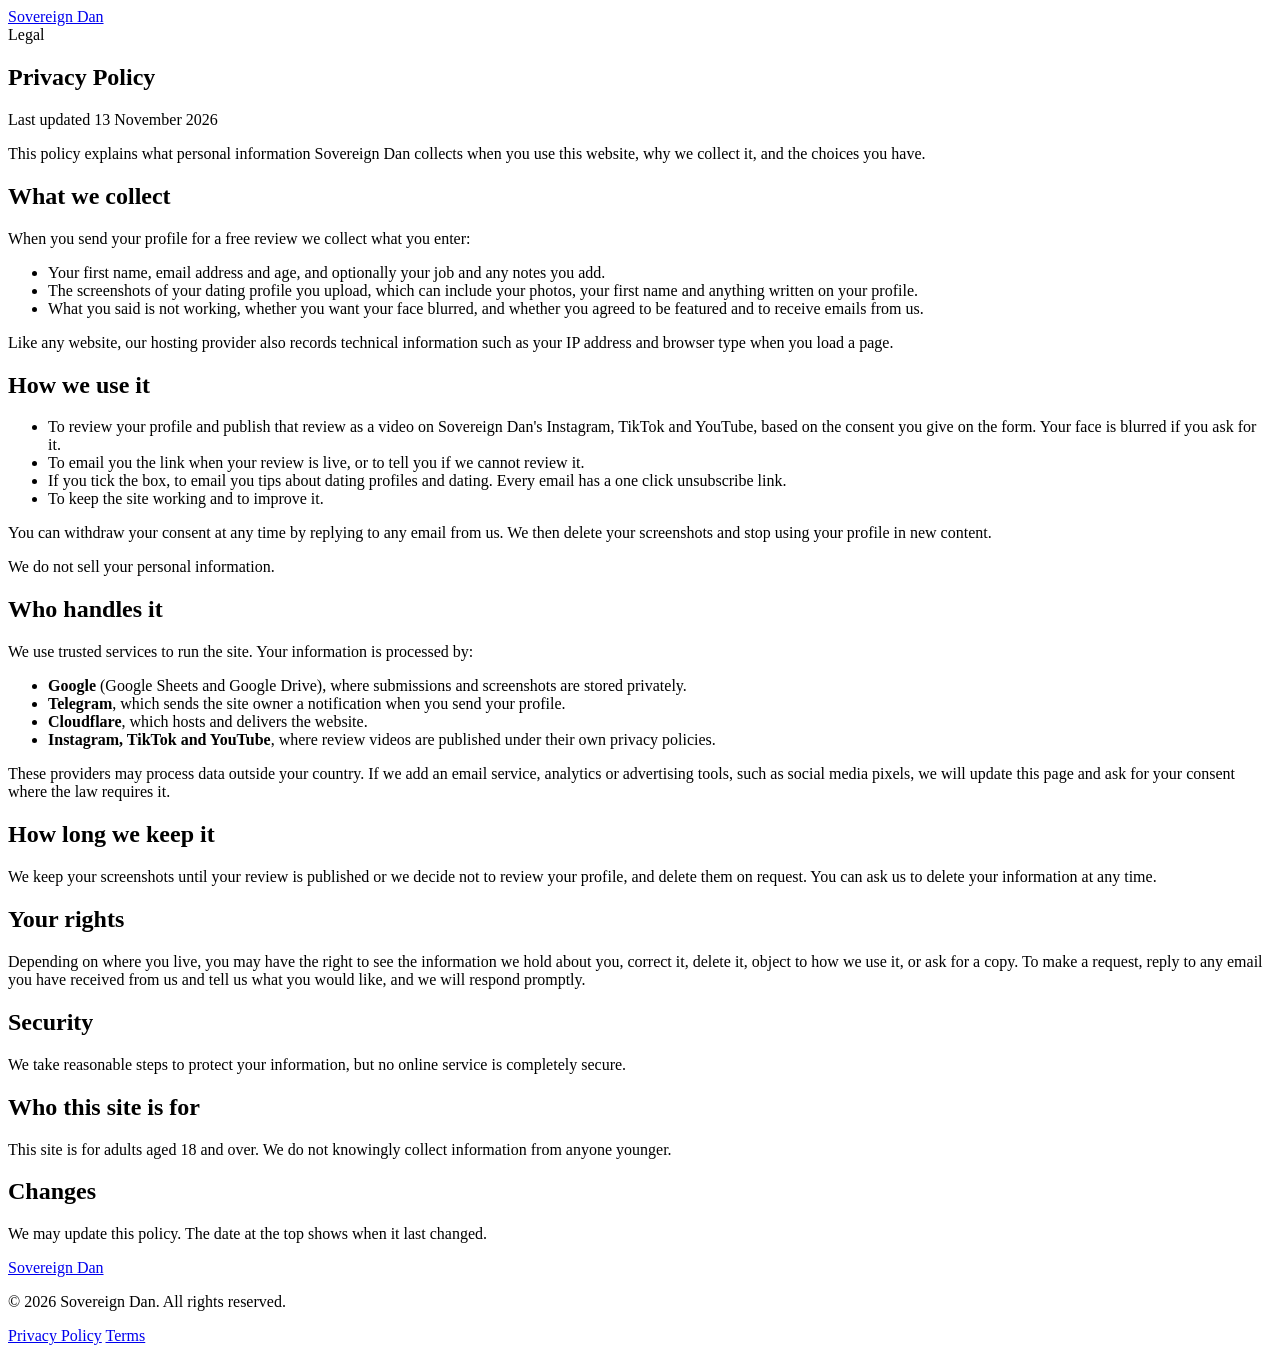
==== privacy.html @ 55711e71 "Add files via upload" ====
<!DOCTYPE html>
<html lang="en">
<head>
<meta charset="UTF-8" />
<meta name="viewport" content="width=device-width, initial-scale=1.0" />
<title>Privacy Policy | Sovereign Dan</title>
<meta name="robots" content="noindex" />
<link rel="icon" href="assets/favicon.ico?v=2" sizes="48x48" />
<link rel="icon" type="image/png" sizes="32x32" href="assets/favicon-32.png?v=2" />
<link rel="icon" type="image/png" sizes="192x192" href="assets/favicon-192.png?v=2" />
<link rel="apple-touch-icon" href="assets/apple-touch-icon.png?v=2" />
<meta name="theme-color" content="#401b27" />
<link rel="stylesheet" href="css/styles.css?v=27" />
</head>
<body>

<div class="booking-topbar">
  <div class="container">
    <a href="index.html" class="logo">Sovereign Dan</a>
  </div>
</div>

<section class="section legal">
  <div class="container narrow">
    <span class="eyebrow">Legal</span>
    <h1 class="section-title">Privacy Policy</h1>
    <p class="legal-updated">Last updated 13 November 2026</p>

    <p>This policy explains what personal information Sovereign Dan collects when you use this website, why we collect it, and the choices you have.</p>

    <h2>What we collect</h2>
    <p>When you send your profile for a free review we collect what you enter:</p>
    <ul>
      <li>Your first name, email address and age, and optionally your job and any notes you add.</li>
      <li>The screenshots of your dating profile you upload, which can include your photos, your first name and anything written on your profile.</li>
      <li>What you said is not working, whether you want your face blurred, and whether you agreed to be featured and to receive emails from us.</li>
    </ul>
    <p>Like any website, our hosting provider also records technical information such as your IP address and browser type when you load a page.</p>

    <h2>How we use it</h2>
    <ul>
      <li>To review your profile and publish that review as a video on Sovereign Dan's Instagram, TikTok and YouTube, based on the consent you give on the form. Your face is blurred if you ask for it.</li>
      <li>To email you the link when your review is live, or to tell you if we cannot review it.</li>
      <li>If you tick the box, to email you tips about dating profiles and dating. Every email has a one click unsubscribe link.</li>
      <li>To keep the site working and to improve it.</li>
    </ul>
    <p>You can withdraw your consent at any time by replying to any email from us. We then delete your screenshots and stop using your profile in new content.</p>
    <p>We do not sell your personal information.</p>

    <h2>Who handles it</h2>
    <p>We use trusted services to run the site. Your information is processed by:</p>
    <ul>
      <li><strong>Google</strong> (Google Sheets and Google Drive), where submissions and screenshots are stored privately.</li>
      <li><strong>Telegram</strong>, which sends the site owner a notification when you send your profile.</li>
      <li><strong>Cloudflare</strong>, which hosts and delivers the website.</li>
      <li><strong>Instagram, TikTok and YouTube</strong>, where review videos are published under their own privacy policies.</li>
    </ul>
    <p>These providers may process data outside your country. If we add an email service, analytics or advertising tools, such as social media pixels, we will update this page and ask for your consent where the law requires it.</p>

    <h2>How long we keep it</h2>
    <p>We keep your screenshots until your review is published or we decide not to review your profile, and delete them on request. You can ask us to delete your information at any time.</p>

    <h2>Your rights</h2>
    <p>Depending on where you live, you may have the right to see the information we hold about you, correct it, delete it, object to how we use it, or ask for a copy. To make a request, reply to any email you have received from us and tell us what you would like, and we will respond promptly.</p>

    <h2>Security</h2>
    <p>We take reasonable steps to protect your information, but no online service is completely secure.</p>

    <h2>Who this site is for</h2>
    <p>This site is for adults aged 18 and over. We do not knowingly collect information from anyone younger.</p>

    <h2>Changes</h2>
    <p>We may update this policy. The date at the top shows when it last changed.</p>

  </div>
</section>

<footer class="site-footer">
  <div class="container footer-inner">
    <a href="index.html" class="logo">Sovereign Dan</a>
    <p class="footer-copy">© 2026 Sovereign Dan. All rights reserved.</p>
    <div class="footer-links">
      <a href="privacy.html">Privacy Policy</a>
      <a href="terms.html">Terms</a>
    </div>
  </div>
</footer>

</body>
</html>
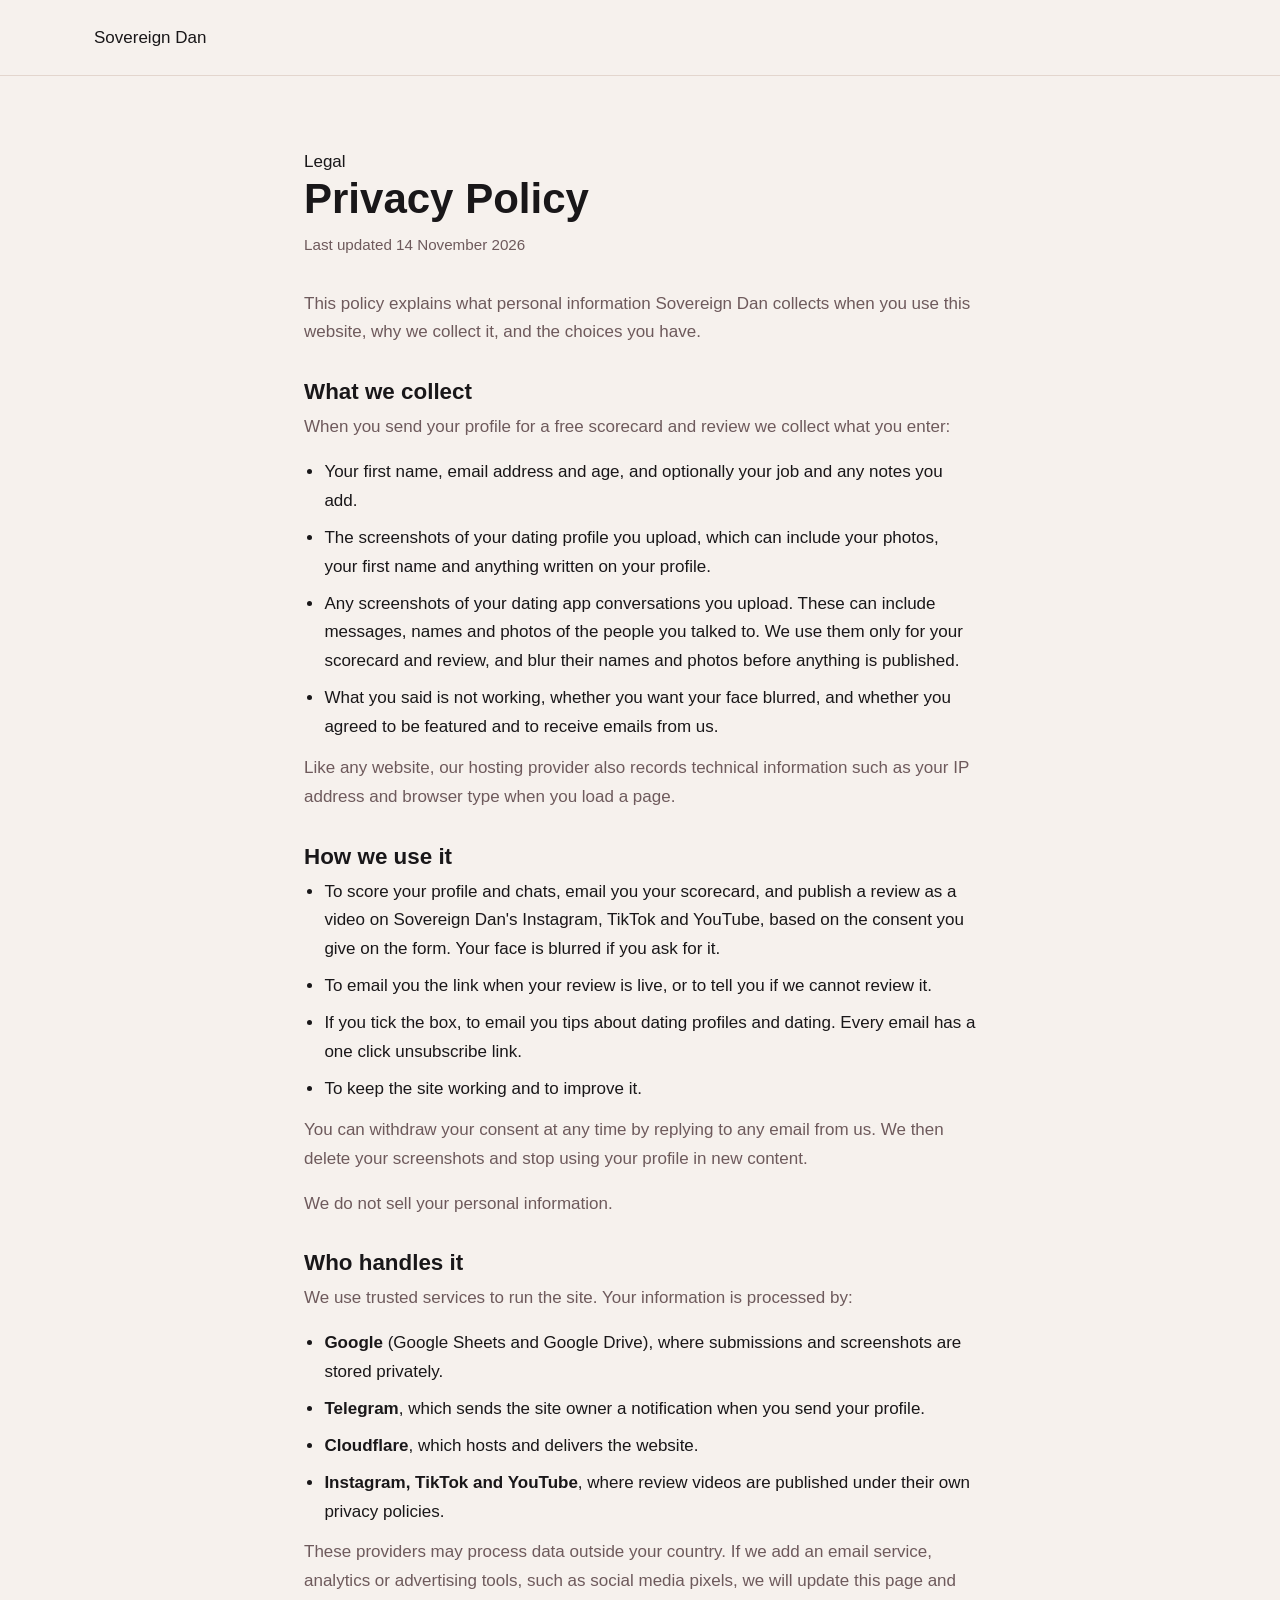
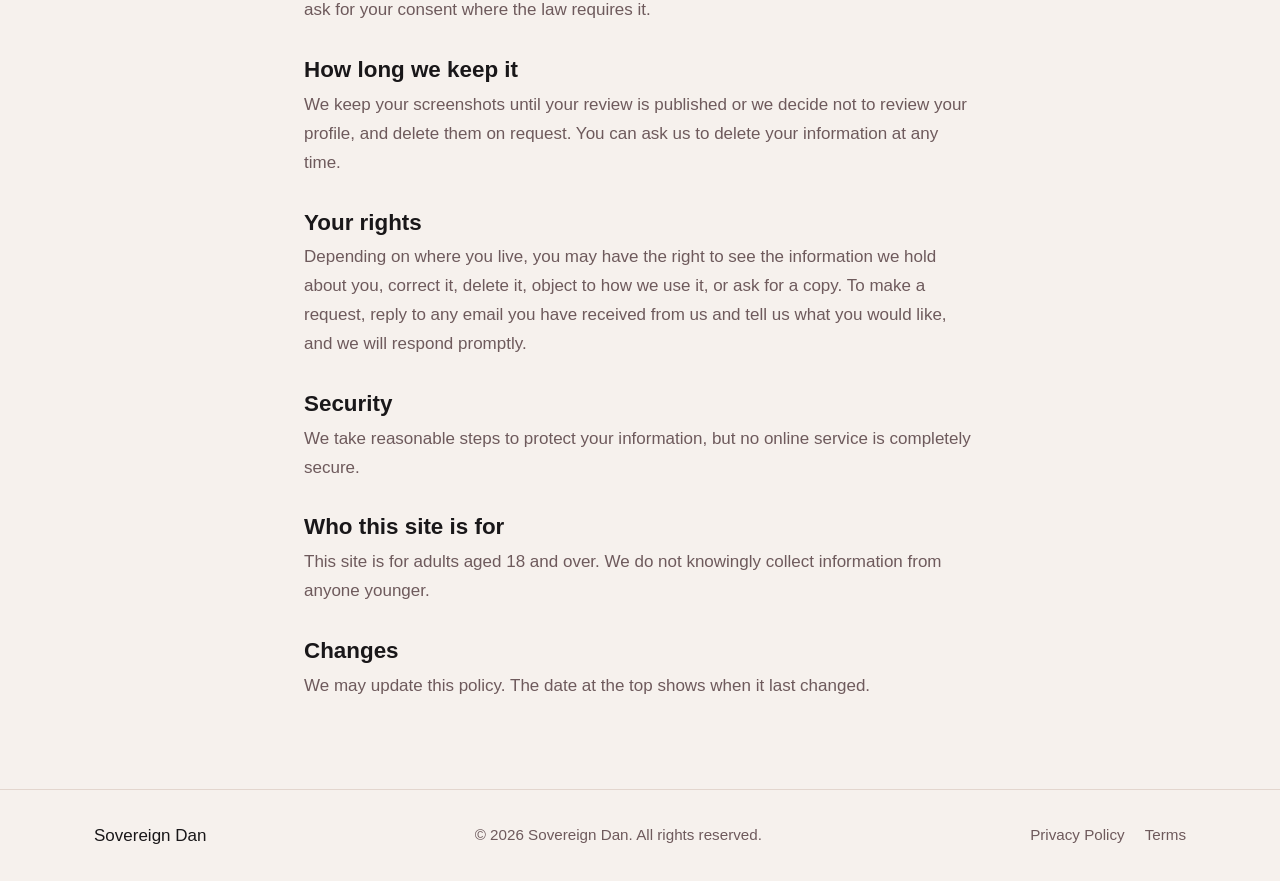
==== commit 42499b74: "Add files via upload" ====
--- a/privacy.html
+++ b/privacy.html
@@ -5,12 +5,12 @@
 <meta name="viewport" content="width=device-width, initial-scale=1.0" />
 <title>Privacy Policy | Sovereign Dan</title>
 <meta name="robots" content="noindex" />
-<link rel="icon" href="assets/favicon.ico?v=2" sizes="48x48" />
-<link rel="icon" type="image/png" sizes="32x32" href="assets/favicon-32.png?v=2" />
-<link rel="icon" type="image/png" sizes="192x192" href="assets/favicon-192.png?v=2" />
-<link rel="apple-touch-icon" href="assets/apple-touch-icon.png?v=2" />
+<link rel="icon" href="favicon.ico?v=2" sizes="48x48" />
+<link rel="icon" type="image/png" sizes="32x32" href="favicon-32.png?v=2" />
+<link rel="icon" type="image/png" sizes="192x192" href="favicon-192.png?v=2" />
+<link rel="apple-touch-icon" href="apple-touch-icon.png?v=2" />
 <meta name="theme-color" content="#401b27" />
-<link rel="stylesheet" href="css/styles.css?v=27" />
+<link rel="stylesheet" href="styles.css?v=44" />
 </head>
 <body>
 
@@ -24,22 +24,23 @@
   <div class="container narrow">
     <span class="eyebrow">Legal</span>
     <h1 class="section-title">Privacy Policy</h1>
-    <p class="legal-updated">Last updated 13 November 2026</p>
+    <p class="legal-updated">Last updated 14 November 2026</p>
 
     <p>This policy explains what personal information Sovereign Dan collects when you use this website, why we collect it, and the choices you have.</p>
 
     <h2>What we collect</h2>
-    <p>When you send your profile for a free review we collect what you enter:</p>
+    <p>When you send your profile for a free scorecard and review we collect what you enter:</p>
     <ul>
       <li>Your first name, email address and age, and optionally your job and any notes you add.</li>
       <li>The screenshots of your dating profile you upload, which can include your photos, your first name and anything written on your profile.</li>
+      <li>Any screenshots of your dating app conversations you upload. These can include messages, names and photos of the people you talked to. We use them only for your scorecard and review, and blur their names and photos before anything is published.</li>
       <li>What you said is not working, whether you want your face blurred, and whether you agreed to be featured and to receive emails from us.</li>
     </ul>
     <p>Like any website, our hosting provider also records technical information such as your IP address and browser type when you load a page.</p>
 
     <h2>How we use it</h2>
     <ul>
-      <li>To review your profile and publish that review as a video on Sovereign Dan's Instagram, TikTok and YouTube, based on the consent you give on the form. Your face is blurred if you ask for it.</li>
+      <li>To score your profile and chats, email you your scorecard, and publish a review as a video on Sovereign Dan's Instagram, TikTok and YouTube, based on the consent you give on the form. Your face is blurred if you ask for it.</li>
       <li>To email you the link when your review is live, or to tell you if we cannot review it.</li>
       <li>If you tick the box, to email you tips about dating profiles and dating. Every email has a one click unsubscribe link.</li>
       <li>To keep the site working and to improve it.</li>
--- a/styles.css
+++ b/styles.css
@@ -0,0 +1,1945 @@
+/* =========================================================
+   THEME VARIABLES — swap these when the real color scheme
+   and typography are decided. Everything below references
+   these tokens, so changing values here restyles the site.
+   ========================================================= */
+:root {
+  /* Burgundy / black / ivory — editorial, sophisticated direction:
+     ivory backgrounds, black text, burgundy for buttons and accent
+     surfaces (dark bands, the guarantee section's punchline card). */
+  --color-bg: #f6f1ed;
+  --color-bg-alt: #efe4dd;
+  --color-text: #191719;
+  --color-text-muted: #6e5a5c;
+  --color-border: #e3d6ce;
+  --color-primary: #401b27;
+  --color-primary-contrast: #f6f1ed;
+  --color-accent: #9c5966;
+
+  --font-heading: -apple-system, BlinkMacSystemFont, "Segoe UI", Helvetica, Arial, sans-serif;
+  --font-body: -apple-system, BlinkMacSystemFont, "Segoe UI", Helvetica, Arial, sans-serif;
+
+  --max-width: 1140px;
+  --max-width-narrow: 720px;
+
+  --radius: 10px;
+  --transition-fast: 0.2s ease;
+  --transition-med: 0.5s cubic-bezier(0.16, 1, 0.3, 1);
+
+  /* -------------------------------------------------------
+     Build-spec tokens (added for the sections below built to
+     landing-page-build-spec.md). Where a concept already had
+     an equivalent token above (color-bg, color-text, color-
+     border, radius, max-width) the new sections reuse those
+     directly rather than duplicating a second system — the
+     hero and how-it-works sections were kept as-is and their
+     existing rules must not shift. Only genuinely new tokens
+     (surface, positive/negative markers, fluid type scale,
+     spacing scale, card shadow) are added here.
+     ------------------------------------------------------- */
+  --color-surface: var(--color-bg-alt);
+  --color-accent-text: var(--color-primary-contrast);
+  --color-positive: #1a7f4e;
+  --color-negative: #b3261e;
+
+  --font-display: var(--font-heading);
+
+  --step--1: clamp(0.83rem, 0.8rem + 0.2vw, 0.95rem);
+  --step-0: clamp(1rem, 0.95rem + 0.25vw, 1.0625rem);
+  --step-1: clamp(1.2rem, 1.1rem + 0.5vw, 1.4rem);
+  --step-2: clamp(1.5rem, 1.3rem + 1vw, 2rem);
+  --step-3: clamp(2rem, 1.6rem + 2vw, 3rem);
+  --step-4: clamp(2.5rem, 1.9rem + 3vw, 4rem);
+
+  --space-1: 4px;
+  --space-2: 8px;
+  --space-3: 12px;
+  --space-4: 20px;
+  --space-5: 32px;
+  --space-6: 48px;
+  --space-7: 72px;
+  --space-8: 104px;
+
+  --radius-sm: 8px;
+  --radius-lg: 20px;
+  --shadow-card: 0 16px 32px -16px rgba(0, 0, 0, 0.15);
+
+  --maxw-text: 62ch;
+  --maxw-page: 1120px;
+}
+
+* { box-sizing: border-box; }
+
+html { scroll-behavior: smooth; }
+
+body {
+  margin: 0;
+  font-family: var(--font-body);
+  font-size: 17px;
+  color: var(--color-text);
+  background: var(--color-bg);
+  line-height: 1.6;
+  -webkit-font-smoothing: antialiased;
+}
+
+.prose { max-width: var(--maxw-text); margin-left: auto; margin-right: auto; }
+
+h1, h2, h3 { font-family: var(--font-heading); font-weight: 700; margin: 0 0 16px; line-height: 1.15; }
+
+p { margin: 0 0 16px; color: var(--color-text-muted); }
+
+a { color: inherit; text-decoration: none; }
+
+img { max-width: 100%; display: block; }
+
+.container {
+  max-width: var(--max-width);
+  margin: 0 auto;
+  padding: 0 24px;
+}
+
+.container.narrow { max-width: var(--max-width-narrow); }
+
+.section { padding: 120px 0; }
+
+.section-title { font-size: clamp(28px, 4vw, 42px); }
+
+.section-subtitle {
+  font-size: 18px;
+  max-width: 560px;
+  margin-bottom: 56px;
+}
+
+/* =========================================================
+   BUTTONS
+   ========================================================= */
+.btn {
+  display: inline-flex;
+  align-items: center;
+  justify-content: center;
+  padding: 22px 44px;
+  border-radius: 999px;
+  font-weight: 600;
+  font-size: 19px;
+  transition: transform var(--transition-fast), box-shadow var(--transition-fast), background var(--transition-fast), opacity var(--transition-fast);
+  cursor: pointer;
+  border: 1px solid transparent;
+  white-space: nowrap;
+}
+
+.btn-primary {
+  background: var(--color-primary);
+  color: var(--color-primary-contrast);
+}
+
+.btn-primary:hover { transform: translateY(-2px); box-shadow: 0 10px 24px rgba(0,0,0,0.15); }
+
+.btn-ghost {
+  background: transparent;
+  color: var(--color-text);
+  border-color: var(--color-border);
+}
+
+.btn-ghost:hover { border-color: var(--color-text); }
+
+.section-cta {
+  display: flex;
+  justify-content: center;
+  margin-top: 40px;
+}
+
+/* =========================================================
+   1. HERO
+   ========================================================= */
+.hero {
+  position: relative;
+  padding: 140px 0 120px;
+  text-align: center;
+  overflow: hidden;
+  isolation: isolate;
+}
+
+.hero-bg {
+  position: absolute;
+  inset: 0;
+  z-index: -2;
+  background-image: url("hero-bg.jpg");
+  background-size: cover;
+  background-position: center;
+}
+
+.hero-overlay {
+  position: absolute;
+  inset: 0;
+  z-index: -1;
+  background: linear-gradient(180deg, rgba(10,10,12,0.55) 0%, rgba(10,10,12,0.72) 100%);
+}
+
+.hero-inner { display: flex; flex-direction: column; align-items: center; }
+
+.hero-headline {
+  font-size: clamp(34px, 6vw, 64px);
+  max-width: 900px;
+  letter-spacing: -0.02em;
+  color: #ffffff;
+}
+
+.hero-subheadline {
+  font-size: clamp(16px, 2vw, 20px);
+  max-width: 620px;
+  margin-bottom: 48px;
+  color: rgba(255, 255, 255, 0.82);
+}
+
+.video-wrapper {
+  width: 100%;
+  max-width: 860px;
+}
+
+.video-frame {
+  position: relative;
+  width: 100%;
+  aspect-ratio: 16 / 9;
+  border-radius: var(--radius);
+  overflow: hidden;
+  box-shadow: 0 30px 60px -20px rgba(0,0,0,0.35);
+  background: #191719;
+}
+
+.vsl-video {
+  width: 100%;
+  height: 100%;
+  display: block;
+  object-fit: cover;
+}
+
+/* center play/pause button — hidden until the video frame is hovered */
+.video-center-play {
+  position: absolute;
+  top: 50%;
+  left: 50%;
+  transform: translate(-50%, -50%);
+  width: 84px;
+  height: 84px;
+  border-radius: 50%;
+  border: 1px solid rgba(255,255,255,0.5);
+  background: rgba(255,255,255,0.15);
+  box-shadow: 0 4px 24px rgba(0,0,0,0.3);
+  color: #fff;
+  display: flex;
+  align-items: center;
+  justify-content: center;
+  cursor: pointer;
+  backdrop-filter: blur(3px);
+  opacity: 0;
+  pointer-events: none;
+  transition: opacity var(--transition-fast), background var(--transition-fast), transform var(--transition-fast);
+}
+
+.video-center-play svg { filter: drop-shadow(0 1px 3px rgba(0,0,0,0.6)); }
+
+.video-frame:hover .video-center-play,
+.video-center-play:focus-visible {
+  opacity: 1;
+  pointer-events: auto;
+}
+
+.video-center-play:hover {
+  background: rgba(255,255,255,0.28);
+  transform: translate(-50%, -50%) scale(1.05);
+}
+
+.video-center-play .icon-play { display: none; }
+.video-center-play.is-paused .icon-pause { display: none; }
+.video-center-play.is-paused .icon-play { display: block; }
+
+/* bottom scrub bar: elapsed time / progress track / remaining time / mute */
+.video-bottom-bar {
+  position: absolute;
+  left: 0;
+  right: 0;
+  bottom: 0;
+  display: flex;
+  align-items: center;
+  gap: 10px;
+  padding: 10px 14px 12px;
+  background: linear-gradient(180deg, rgba(0,0,0,0) 0%, rgba(0,0,0,0.75) 100%);
+}
+
+.video-time {
+  color: #fff;
+  font-size: 12px;
+  font-variant-numeric: tabular-nums;
+  min-width: 32px;
+  text-align: center;
+  flex-shrink: 0;
+}
+
+.video-progress {
+  flex: 1;
+  padding: 8px 0;
+  cursor: pointer;
+  touch-action: none;
+}
+
+.video-progress-track {
+  position: relative;
+  width: 100%;
+  height: 4px;
+  border-radius: 999px;
+  background: rgba(255,255,255,0.3);
+}
+
+.video-progress-fill {
+  position: absolute;
+  left: 0;
+  top: 0;
+  bottom: 0;
+  width: 0%;
+  background: #fff;
+  border-radius: 999px;
+}
+
+.video-progress-thumb {
+  position: absolute;
+  top: 50%;
+  left: 0%;
+  width: 12px;
+  height: 12px;
+  border-radius: 50%;
+  background: #fff;
+  transform: translate(-50%, -50%);
+  box-shadow: 0 0 0 3px rgba(255,255,255,0.25);
+  opacity: 0;
+  transition: opacity var(--transition-fast);
+}
+
+.video-progress:hover .video-progress-thumb,
+.video-progress.is-dragging .video-progress-thumb { opacity: 1; }
+
+.video-mute-btn {
+  flex-shrink: 0;
+  width: 28px;
+  height: 28px;
+  border: none;
+  background: transparent;
+  color: #fff;
+  display: flex;
+  align-items: center;
+  justify-content: center;
+  cursor: pointer;
+}
+
+.video-mute-btn .icon-unmuted { display: none; }
+.video-mute-btn.is-unmuted .icon-muted { display: none; }
+.video-mute-btn.is-unmuted .icon-unmuted { display: block; }
+
+/* quality selector */
+.video-quality { position: relative; flex-shrink: 0; }
+
+.video-quality-btn {
+  width: 28px;
+  height: 28px;
+  border: none;
+  background: transparent;
+  color: #fff;
+  display: flex;
+  align-items: center;
+  justify-content: center;
+  cursor: pointer;
+  transition: transform var(--transition-fast);
+}
+
+.video-quality-btn:hover { transform: rotate(20deg); }
+
+.video-quality-menu {
+  position: absolute;
+  right: 0;
+  bottom: 36px;
+  min-width: 88px;
+  background: rgba(20,20,22,0.95);
+  border: 1px solid rgba(255,255,255,0.15);
+  border-radius: 8px;
+  overflow: hidden;
+  display: none;
+  flex-direction: column;
+  box-shadow: 0 12px 28px rgba(0,0,0,0.4);
+}
+
+.video-quality.is-open .video-quality-menu { display: flex; }
+
+.video-quality-option {
+  padding: 8px 14px;
+  border: none;
+  background: none;
+  color: rgba(255,255,255,0.75);
+  font-size: 13px;
+  text-align: left;
+  cursor: pointer;
+}
+
+.video-quality-option:hover { background: rgba(255,255,255,0.1); color: #fff; }
+.video-quality-option.is-active { color: #fff; font-weight: 700; }
+
+/* fullscreen toggle */
+.video-fullscreen-btn {
+  flex-shrink: 0;
+  width: 28px;
+  height: 28px;
+  border: none;
+  background: transparent;
+  color: #fff;
+  display: flex;
+  align-items: center;
+  justify-content: center;
+  cursor: pointer;
+}
+
+.video-fullscreen-btn .icon-collapse { display: none; }
+.video-fullscreen-btn.is-fullscreen .icon-expand { display: none; }
+.video-fullscreen-btn.is-fullscreen .icon-collapse { display: block; }
+
+.video-frame:fullscreen { display: flex; align-items: center; }
+.video-frame:fullscreen .vsl-video { height: 100%; }
+
+/* =========================================================
+   2. APPLICATION FORM (same section as hero video)
+   ========================================================= */
+.hero-form-label {
+  margin-top: 40px;
+  margin-bottom: 20px;
+  font-size: 15px;
+  font-weight: 600;
+  color: rgba(255, 255, 255, 0.75);
+}
+
+.multistep-form {
+  width: 100%;
+  max-width: 640px;
+  margin: 0 auto;
+  border: 1px solid var(--color-border);
+  border-radius: var(--radius);
+  padding: 40px 36px;
+  background: var(--color-bg-alt);
+  text-align: left;
+  box-shadow: 0 30px 60px -24px rgba(0,0,0,0.45);
+}
+
+@media (max-width: 560px) {
+  .multistep-form { padding: 28px 20px; }
+}
+
+/* progress */
+.form-progress { margin-bottom: 32px; }
+
+.form-progress-bar {
+  height: 6px;
+  border-radius: 999px;
+  background: var(--color-border);
+  overflow: hidden;
+  margin-bottom: 10px;
+}
+
+.form-progress-fill {
+  height: 100%;
+  width: 25%;
+  background: var(--color-primary);
+  border-radius: 999px;
+  transition: width var(--transition-med);
+}
+
+.form-progress-label {
+  font-size: 13px;
+  font-weight: 600;
+  letter-spacing: 0.04em;
+  text-transform: uppercase;
+  color: var(--color-text-muted);
+}
+
+/* steps */
+.form-step {
+  display: none;
+  animation: formStepIn 0.4s cubic-bezier(0.16, 1, 0.3, 1);
+}
+
+.form-step.is-active { display: block; }
+
+@keyframes formStepIn {
+  from { opacity: 0; transform: translateX(16px); }
+  to { opacity: 1; transform: translateX(0); }
+}
+
+.form-step-title { font-size: 22px; margin-bottom: 24px; }
+
+.form-field { margin-bottom: 22px; }
+
+.form-field label,
+.form-field-label {
+  display: block;
+  font-size: 14px;
+  font-weight: 600;
+  color: var(--color-text);
+  margin-bottom: 8px;
+}
+
+.form-field input[type="text"],
+.form-field input[type="email"],
+.form-field input[type="tel"],
+.form-field select,
+.form-field textarea {
+  width: 100%;
+  padding: 13px 16px;
+  border-radius: 8px;
+  border: 1px solid var(--color-border);
+  background: #ffffff;
+  font-family: var(--font-body);
+  font-size: 15px;
+  color: var(--color-text);
+  transition: border-color var(--transition-fast), box-shadow var(--transition-fast);
+}
+
+.form-field textarea { resize: vertical; }
+
+.form-field input:focus,
+.form-field select:focus,
+.form-field textarea:focus {
+  outline: none;
+  border-color: var(--color-primary);
+  box-shadow: 0 0 0 3px rgba(22, 22, 26, 0.08);
+}
+
+.form-field input:invalid.touched,
+.form-field select:invalid.touched,
+.form-field textarea:invalid.touched {
+  border-color: #c0392b;
+}
+
+/* Phone number field with a country-code selector — the outer
+   .phone-input provides the single bordered box; the button and
+   the tel input inside it sit borderless so it reads as one field. */
+.phone-input {
+  position: relative;
+  display: flex;
+  align-items: stretch;
+  border: 1px solid var(--color-border);
+  border-radius: 8px;
+  background: #ffffff;
+  transition: border-color var(--transition-fast), box-shadow var(--transition-fast);
+}
+
+.phone-input:focus-within {
+  border-color: var(--color-primary);
+  box-shadow: 0 0 0 3px rgba(22, 22, 26, 0.08);
+}
+
+.phone-input:has(input:invalid.touched) {
+  border-color: #c0392b;
+}
+
+.form-field .phone-input input[type="tel"] {
+  flex: 1;
+  min-width: 0;
+  border: none;
+  border-radius: 0;
+  box-shadow: none !important;
+}
+
+.form-field .phone-input input[type="tel"]:focus {
+  border-color: transparent;
+  box-shadow: none;
+}
+
+.phone-country-btn {
+  display: flex;
+  align-items: center;
+  gap: 6px;
+  flex-shrink: 0;
+  padding: 0 10px;
+  border: none;
+  border-right: 1px solid var(--color-border);
+  background: transparent;
+  font-family: var(--font-body);
+  font-size: 15px;
+  color: var(--color-text);
+  cursor: pointer;
+}
+
+.phone-country-btn:hover { background: var(--color-bg-alt); }
+.phone-country-caret { color: var(--color-text-muted); flex-shrink: 0; }
+
+.phone-country-menu {
+  position: absolute;
+  top: calc(100% + 6px);
+  left: 0;
+  z-index: 20;
+  width: 100%;
+  max-height: 260px;
+  overflow-y: auto;
+  background: #ffffff;
+  border: 1px solid var(--color-border);
+  border-radius: 8px;
+  box-shadow: 0 16px 32px -12px rgba(0, 0, 0, 0.25);
+  display: none;
+}
+
+.phone-input.is-open .phone-country-menu { display: block; }
+
+.phone-country-option {
+  display: flex;
+  align-items: center;
+  gap: 10px;
+  width: 100%;
+  padding: 10px 14px;
+  border: none;
+  background: none;
+  font-family: var(--font-body);
+  font-size: 14px;
+  color: var(--color-text);
+  text-align: left;
+  cursor: pointer;
+}
+
+.phone-country-option:hover,
+.phone-country-option.is-active { background: var(--color-bg-alt); }
+
+.phone-country-option-name { flex: 1; }
+.phone-country-option-dial { color: var(--color-text-muted); flex-shrink: 0; }
+
+.radio-group { display: flex; flex-direction: column; gap: 10px; }
+
+.radio-option {
+  display: flex;
+  align-items: center;
+  gap: 10px;
+  padding: 12px 14px;
+  border: 1px solid var(--color-border);
+  border-radius: 8px;
+  background: #ffffff;
+  font-size: 15px;
+  cursor: pointer;
+  transition: border-color var(--transition-fast), background var(--transition-fast);
+}
+
+.radio-option:has(input:checked) {
+  border-color: var(--color-primary);
+  background: var(--color-bg);
+}
+
+.radio-option input { accent-color: var(--color-primary); }
+
+/* nav */
+.form-nav {
+  display: flex;
+  justify-content: space-between;
+  align-items: center;
+  margin-top: 8px;
+}
+
+.form-nav .btn {
+  min-width: 110px;
+  padding: 14px 28px;
+  font-size: 15px;
+}
+.form-nav .btn:disabled { opacity: 0.6; cursor: not-allowed; }
+
+.form-back { visibility: hidden; }
+.form-back.is-visible { visibility: visible; }
+
+.form-submit { display: none; }
+.form-submit.is-visible { display: inline-flex; }
+
+/* =========================================================
+   3. HOW IT WORKS
+   ========================================================= */
+.how-it-works { background: var(--color-bg-alt); padding-bottom: 72px; }
+
+.how-it-works .section-title { text-align: center; }
+
+.how-it-works .section-subtitle {
+  text-align: center;
+  margin-left: auto;
+  margin-right: auto;
+}
+
+.steps-grid {
+  display: grid;
+  grid-template-columns: repeat(2, 1fr);
+  gap: 32px;
+}
+
+@media (max-width: 560px) {
+  .steps-grid { grid-template-columns: 1fr; }
+}
+
+/* Cards in a grid row are stretched to equal height by default (grid's
+   align-items:stretch). Making the card a flex column and pinning the
+   image to the bottom with margin-top:auto means that extra stretched
+   space always lands above the image, not below it — so images in the
+   same row line up no matter how long a card's description runs, at
+   any viewport width. A fixed pixel min-height can't do this reliably
+   since text reflows differently as the row narrows. */
+.step-card {
+  display: flex;
+  flex-direction: column;
+  background: var(--color-bg);
+  border: 1px solid var(--color-border);
+  border-radius: var(--radius);
+  padding: 32px 24px;
+  transition: transform var(--transition-fast), box-shadow var(--transition-fast);
+}
+
+.step-card:hover {
+  transform: translateY(-4px);
+  box-shadow: 0 16px 32px -16px rgba(0,0,0,0.15);
+}
+
+.step-number {
+  font-size: 14px;
+  font-weight: 700;
+  color: var(--color-accent);
+  margin-bottom: 16px;
+  text-align: center;
+}
+
+.step-title { font-size: 19px; margin-bottom: 8px; text-align: center; }
+.step-desc { font-size: 15px; margin-bottom: 20px; text-align: center; }
+
+.step-image-placeholder {
+  aspect-ratio: 16 / 10;
+  margin-top: auto;
+  background: var(--color-bg-alt);
+  border-radius: var(--radius);
+  overflow: hidden;
+  display: flex;
+  align-items: center;
+  justify-content: center;
+  color: var(--color-text-muted);
+  font-size: 14px;
+  text-align: center;
+}
+
+.step-image-placeholder img {
+  width: 100%;
+  height: 100%;
+  object-fit: cover;
+  display: block;
+}
+
+/* =========================================================
+   QUALIFY — who this is for / who this isn't
+   ========================================================= */
+.qualify { background: var(--color-bg); }
+
+.qualify .section-title { text-align: center; margin-bottom: var(--space-6); }
+
+.qualify-grid {
+  display: grid;
+  grid-template-columns: 1fr;
+  gap: var(--space-5);
+}
+
+@media (min-width: 900px) {
+  .qualify-grid { grid-template-columns: 1fr 1fr; align-items: stretch; }
+}
+
+.qualify-panel {
+  padding: var(--space-5);
+  border-radius: var(--radius-lg);
+  transition: transform var(--transition-fast), box-shadow var(--transition-fast),
+    border-color var(--transition-fast), background var(--transition-fast);
+}
+
+.qualify-panel:hover { transform: translateY(-8px); }
+
+.qualify-panel h3 { font-size: var(--step-1); margin-bottom: var(--space-4); }
+
+.qualify-for {
+  background: var(--color-surface);
+  border: 1px solid var(--color-border);
+  box-shadow: var(--shadow-card);
+}
+
+/* The glow (the "0 0 Npx" shadow layer) is what sells "lighting up" —
+   a plain offset drop-shadow just reads as elevation, and a border
+   color change alone reads as an outline, not a light source. Same
+   treatment as the guarantee section's outcome cards. */
+.qualify-for:hover {
+  background: var(--color-bg);
+  box-shadow: 0 24px 48px -18px rgba(22, 22, 26, 0.35), 0 0 48px rgba(22, 22, 26, 0.18);
+}
+
+.qualify-notfor {
+  background: transparent;
+  border: 1px dashed var(--color-border);
+}
+
+.qualify-notfor:hover {
+  background: var(--color-surface);
+  border-style: solid;
+  box-shadow: 0 24px 48px -18px rgba(22, 22, 26, 0.35), 0 0 48px rgba(22, 22, 26, 0.18);
+}
+
+.qualify-notfor h3 { color: var(--color-text-muted); }
+
+.qualify-list {
+  list-style: none;
+  margin: 0;
+  padding: 0;
+  display: flex;
+  flex-direction: column;
+  gap: var(--space-3);
+}
+
+.qualify-list li {
+  position: relative;
+  padding-left: 32px;
+  font-size: var(--step-0);
+}
+
+.qualify-list-positive li::before,
+.qualify-list-negative li::before {
+  content: "";
+  position: absolute;
+  left: 0;
+  top: 3px;
+  width: 20px;
+  height: 20px;
+  background-repeat: no-repeat;
+  background-position: center;
+  background-size: contain;
+}
+
+.qualify-list-positive li::before {
+  background-image: url("data:image/svg+xml,%3Csvg xmlns='http://www.w3.org/2000/svg' viewBox='0 0 24 24'%3E%3Cpath fill='%231a7f4e' d='M9 16.2 4.8 12l-1.4 1.4L9 19 21 7l-1.4-1.4z'/%3E%3C/svg%3E");
+}
+
+.qualify-list-negative li {
+  color: var(--color-text-muted);
+}
+
+.qualify-list-negative li::before {
+  background-image: url("data:image/svg+xml,%3Csvg xmlns='http://www.w3.org/2000/svg' viewBox='0 0 24 24'%3E%3Cpath fill='%23b3261e' d='M18.3 5.71 12 12l6.3 6.29-1.41 1.42L10.59 13.4 4.3 19.71 2.89 18.3 9.17 12 2.89 5.71 4.3 4.29l6.29 6.3 6.29-6.3z'/%3E%3C/svg%3E");
+}
+
+/* =========================================================
+   PROOF STRIP
+   ========================================================= */
+.proof { background: var(--color-surface); }
+
+.proof .section-title { text-align: center; }
+
+.proof-intro {
+  text-align: center;
+  max-width: var(--maxw-text);
+  margin: 0 auto var(--space-6);
+  font-size: var(--step-0);
+}
+
+.proof-images {
+  display: grid;
+  grid-template-columns: minmax(0, 1fr) minmax(0, 1fr);
+  gap: var(--space-3);
+  margin-bottom: var(--space-6);
+}
+
+.proof-image {
+  margin: 0;
+}
+
+.proof-carousel {
+  position: relative;
+  width: 100%;
+  aspect-ratio: 9 / 16;
+  background: var(--color-bg-alt);
+  border-radius: var(--radius);
+  overflow: hidden;
+  touch-action: pan-y;
+}
+
+.proof-carousel-track {
+  display: flex;
+  width: 100%;
+  height: 100%;
+  transition: transform var(--transition-med);
+}
+
+.proof-carousel-slide {
+  flex: 0 0 100%;
+  width: 100%;
+  height: 100%;
+  display: flex;
+  align-items: center;
+  justify-content: center;
+  text-align: center;
+  color: var(--color-text-muted);
+  font-size: var(--step--1);
+}
+
+.proof-carousel-slide img {
+  width: 100%;
+  height: 100%;
+  object-fit: cover;
+  display: block;
+}
+
+.proof-image figcaption {
+  margin-top: var(--space-2);
+  text-align: center;
+  font-size: var(--step--1);
+  font-weight: 600;
+  color: var(--color-text-muted);
+  text-transform: uppercase;
+  letter-spacing: 0.06em;
+}
+
+.proof-stats {
+  display: flex;
+  flex-direction: column;
+  align-items: center;
+  gap: var(--space-5);
+  text-align: center;
+  margin-bottom: var(--space-5);
+}
+
+.proof-stat-value {
+  display: block;
+  font-size: var(--step-3);
+  font-weight: 700;
+  font-family: var(--font-display);
+}
+
+.proof-stat-caption {
+  display: block;
+  font-size: var(--step--1);
+  color: var(--color-text-muted);
+}
+
+.proof-disclaimer {
+  text-align: center;
+  font-size: var(--step--1);
+  max-width: var(--maxw-text);
+  margin: 0 auto;
+}
+
+@media (min-width: 640px) {
+  .proof-images { max-width: 640px; margin-left: auto; margin-right: auto; margin-bottom: var(--space-7); }
+
+  /* A fixed width per stat (rather than letting each one shrink-wrap its
+     own caption) keeps the row compact instead of stretching edge to
+     edge, while still fixing the visual skew: without this, one long
+     caption ("First dates landed after my profile overhaul") sizes its
+     item far wider than the others, dragging the row's visual weight to
+     one side even though the flex container itself centers correctly.
+     Wrapping the long caption onto multiple lines inside a matching
+     fixed width keeps all three stats visually even. */
+  .proof-stats { flex-direction: row; justify-content: center; align-items: flex-start; gap: var(--space-6); }
+  .proof-stat { flex: 0 0 140px; }
+}
+
+/* =========================================================
+   PILLAR ROW
+   ========================================================= */
+.pillars { background: var(--color-bg); padding-top: var(--space-7); padding-bottom: var(--space-7); }
+
+.pillars .section-title { text-align: center; margin-bottom: var(--space-6); }
+
+.pillar-row {
+  display: grid;
+  grid-template-columns: repeat(2, 1fr);
+  gap: var(--space-5);
+  text-align: center;
+}
+
+@media (min-width: 640px) {
+  .pillar-row { grid-template-columns: repeat(4, 1fr); }
+}
+
+.pillar-icon {
+  width: 40px;
+  height: 40px;
+  margin: 0 auto var(--space-3);
+  color: var(--color-text);
+}
+
+.pillar-icon svg { width: 100%; height: 100%; }
+
+.pillar-label { font-weight: 700; font-size: var(--step-0); }
+
+/* =========================================================
+   GUARANTEE
+   ========================================================= */
+.guarantee-variant { background: var(--color-bg); }
+
+.guarantee-title-center { text-align: center; margin-left: auto; margin-right: auto; }
+
+.guarantee-subtitle-center {
+  text-align: center;
+  max-width: var(--maxw-text);
+  margin-left: auto;
+  margin-right: auto;
+}
+
+.guarantee-outcome-grid {
+  display: grid;
+  grid-template-columns: 1fr;
+  gap: var(--space-5);
+}
+
+@media (min-width: 900px) {
+  .guarantee-outcome-grid { grid-template-columns: repeat(3, 1fr); align-items: stretch; }
+}
+
+.guarantee-outcome-card {
+  padding: var(--space-5);
+  border-radius: var(--radius-lg);
+  text-align: center;
+  transition: transform var(--transition-fast), box-shadow var(--transition-fast),
+    border-color var(--transition-fast), background var(--transition-fast);
+}
+
+.guarantee-outcome-card:hover { transform: translateY(-8px); }
+
+.guarantee-outcome-hit {
+  background: var(--color-surface);
+  border: 1px solid var(--color-border);
+  box-shadow: var(--shadow-card);
+}
+
+/* The glow (the "0 0 Npx" shadow layer) is what sells "lighting up" —
+   a plain offset drop-shadow just reads as elevation, and a border
+   color change alone reads as an outline, not a light source. */
+.guarantee-outcome-hit:hover {
+  background: var(--color-bg);
+  box-shadow: 0 24px 48px -18px rgba(22, 22, 26, 0.35), 0 0 48px rgba(22, 22, 26, 0.18);
+}
+
+.guarantee-outcome-miss {
+  background: transparent;
+  border: 1px dashed var(--color-border);
+}
+
+.guarantee-outcome-miss:hover {
+  background: var(--color-surface);
+  border-style: solid;
+  box-shadow: 0 24px 48px -18px rgba(22, 22, 26, 0.35), 0 0 48px rgba(22, 22, 26, 0.18);
+}
+
+/* The synthesis card that ties the other two together — styled as the
+   punchline, not just a third neutral option. */
+.guarantee-outcome-win {
+  background: var(--color-primary);
+  color: var(--color-primary-contrast);
+  box-shadow: var(--shadow-card);
+}
+
+/* Literally lights up on hover: the dark card brightens, gets a warm
+   halo instead of just a shadow, since a shadow alone can't read as a
+   "spotlight" against an already-dark background. */
+.guarantee-outcome-win:hover {
+  background: #582a3c;
+  box-shadow: 0 24px 48px -18px rgba(0, 0, 0, 0.55), 0 0 60px rgba(255, 255, 255, 0.2);
+}
+
+.guarantee-outcome-icon {
+  width: 52px;
+  height: 52px;
+  margin: 0 auto var(--space-4);
+  border-radius: 50%;
+  display: flex;
+  align-items: center;
+  justify-content: center;
+  background: var(--color-bg);
+  border: 1px solid var(--color-border);
+  color: var(--color-primary);
+}
+
+.guarantee-outcome-card h3 { font-size: var(--step-1); margin-bottom: var(--space-2); }
+.guarantee-outcome-card p { color: var(--color-text-muted); }
+
+/* These three come after the generic h3/p/icon rules above on purpose:
+   same specificity (one class + element), so whichever is declared
+   last in the file wins. Declaring them earlier silently lost to the
+   generic .guarantee-outcome-card p rule, which is why the first pass
+   at brightening this text had no visible effect. */
+.guarantee-outcome-win h3 { color: var(--color-primary-contrast); }
+.guarantee-outcome-win p { color: rgba(255, 255, 255, 0.92); }
+.guarantee-outcome-win .guarantee-outcome-icon {
+  background: rgba(255, 255, 255, 0.1);
+  border-color: rgba(255, 255, 255, 0.25);
+  color: var(--color-primary-contrast);
+}
+
+/* =========================================================
+   FAQ
+   ========================================================= */
+.faq { background: var(--color-surface); }
+
+.faq .section-title { text-align: center; }
+
+.faq-list {
+  display: flex;
+  flex-direction: column;
+  gap: var(--space-3);
+}
+
+.faq-item {
+  background: var(--color-bg);
+  border: 1px solid var(--color-border);
+  border-radius: var(--radius);
+  overflow: hidden;
+}
+
+.faq-item summary {
+  display: flex;
+  align-items: center;
+  justify-content: space-between;
+  gap: var(--space-4);
+  min-height: 56px;
+  padding: var(--space-4);
+  font-size: var(--step-0);
+  font-weight: 600;
+  color: var(--color-text);
+  cursor: pointer;
+  list-style: none;
+}
+
+.faq-item summary::-webkit-details-marker { display: none; }
+.faq-item summary::marker { content: ""; }
+
+.faq-chevron {
+  flex-shrink: 0;
+  width: 20px;
+  height: 20px;
+  color: var(--color-text-muted);
+  transition: transform var(--transition-fast);
+}
+
+.faq-item[open] .faq-chevron { transform: rotate(180deg); }
+
+.faq-answer-body {
+  padding: 0 var(--space-4) var(--space-4);
+  font-size: var(--step-0);
+  color: var(--color-text-muted);
+}
+
+.faq-answer-body a { color: var(--color-primary); text-decoration: underline; }
+
+/* =========================================================
+   FINAL CTA — visually distinct closing band
+   ========================================================= */
+.final-cta {
+  background: var(--color-primary);
+  color: var(--color-primary-contrast);
+  text-align: center;
+}
+
+.final-cta .section-title { color: var(--color-primary-contrast); }
+
+.final-cta-support {
+  font-size: var(--step-0);
+  color: rgba(255, 255, 255, 0.75);
+  max-width: var(--maxw-text);
+  margin: 0 auto var(--space-6);
+}
+
+.final-cta .btn-primary {
+  background: #ffffff;
+  color: var(--color-primary);
+}
+
+.cta-sublabel {
+  display: block;
+  margin-top: var(--space-3);
+  font-size: var(--step--1);
+  color: rgba(255, 255, 255, 0.65);
+}
+
+.final-cta-scarcity {
+  margin-top: var(--space-5);
+  font-size: var(--step--1);
+  color: rgba(255, 255, 255, 0.55);
+}
+
+/* =========================================================
+   FOOTER — legal only, minimal
+   ========================================================= */
+.site-footer {
+  border-top: 1px solid var(--color-border);
+  padding: var(--space-5) 0;
+}
+
+.footer-inner {
+  display: flex;
+  align-items: center;
+  justify-content: space-between;
+  flex-wrap: wrap;
+  gap: var(--space-4);
+}
+
+.footer-copy { font-size: var(--step--1); margin: 0; }
+
+.footer-links { display: flex; gap: var(--space-4); }
+.footer-links a { font-size: var(--step--1); color: var(--color-text-muted); }
+.footer-links a:hover { color: var(--color-text); }
+
+/* =========================================================
+   STICKY MOBILE CTA BAR
+   ========================================================= */
+.sticky-cta {
+  position: fixed;
+  left: 0;
+  right: 0;
+  bottom: 0;
+  z-index: 200;
+  padding: 8px 16px calc(8px + env(safe-area-inset-bottom));
+  background: var(--color-bg);
+  border-top: 1px solid var(--color-border);
+  transform: translateY(100%);
+  visibility: hidden;
+  transition: transform var(--transition-med), visibility 0s linear var(--transition-med);
+}
+
+.sticky-cta.is-visible {
+  transform: translateY(0);
+  visibility: visible;
+  transition: transform var(--transition-med);
+}
+
+.sticky-cta .btn { width: 100%; min-height: 48px; }
+
+@media (min-width: 900px) {
+  .sticky-cta { display: none; }
+}
+
+@media (prefers-reduced-motion: reduce) {
+  .sticky-cta { transition: none; }
+}
+
+/* =========================================================
+   BOOKING PAGE
+   ========================================================= */
+.booking-topbar {
+  padding: 24px 0;
+  border-bottom: 1px solid var(--color-border);
+}
+
+.booking-section { padding-top: 80px; }
+
+.calendly-embed {
+  margin-top: 24px;
+  border: 1px solid var(--color-border);
+  border-radius: var(--radius);
+  overflow: hidden;
+}
+
+.booking-note {
+  margin-top: 24px;
+  font-size: 14px;
+}
+
+.confirmation-icon {
+  width: 64px;
+  height: 64px;
+  border-radius: 50%;
+  background: var(--color-primary);
+  color: var(--color-primary-contrast);
+  display: flex;
+  align-items: center;
+  justify-content: center;
+  margin: 0 auto 24px;
+}
+
+.confirmation-next {
+  margin-top: 40px;
+  padding: 28px 32px;
+  background: var(--color-bg-alt);
+  border: 1px solid var(--color-border);
+  border-radius: var(--radius);
+  text-align: left;
+}
+
+.confirmation-next-title {
+  font-size: 16px;
+  margin-bottom: 12px;
+}
+
+.confirmation-next-list {
+  margin: 0;
+  padding-left: 20px;
+  color: var(--color-text-muted);
+  font-size: 15px;
+}
+
+.confirmation-next-list li { margin-bottom: 8px; }
+.confirmation-next-list li:last-child { margin-bottom: 0; }
+
+/* =========================================================
+   SCROLL REVEAL EFFECTS
+   ========================================================= */
+.reveal {
+  opacity: 0;
+  transform: translateY(32px);
+  transition: opacity 0.9s cubic-bezier(0.16, 1, 0.3, 1),
+              transform 0.9s cubic-bezier(0.16, 1, 0.3, 1);
+  will-change: opacity, transform;
+}
+
+.reveal.in-view {
+  opacity: 1;
+  transform: translateY(0);
+}
+
+/* Directional variants — same fade + IntersectionObserver mechanism as
+   .reveal, just a different starting transform. Used sparingly on
+   paired/contrasting content (two-up panels, before/after) and on
+   single closing moments (scale), so the motion has some rhythm
+   instead of every section fading up the same way. */
+.reveal-left { transform: translateX(-48px); }
+.reveal-left.in-view { transform: translateX(0); }
+
+.reveal-right { transform: translateX(48px); }
+.reveal-right.in-view { transform: translateX(0); }
+
+.reveal-scale { transform: scale(0.92); }
+.reveal-scale.in-view { transform: scale(1); }
+
+/* stagger children of grids that are marked reveal individually */
+.steps-grid .step-card.reveal:nth-child(1) { transition-delay: 0s; }
+.steps-grid .step-card.reveal:nth-child(2) { transition-delay: 0.08s; }
+.steps-grid .step-card.reveal:nth-child(3) { transition-delay: 0.16s; }
+.steps-grid .step-card.reveal:nth-child(4) { transition-delay: 0.24s; }
+
+.faq-list .faq-item.reveal:nth-child(1) { transition-delay: 0s; }
+.faq-list .faq-item.reveal:nth-child(2) { transition-delay: 0.06s; }
+.faq-list .faq-item.reveal:nth-child(3) { transition-delay: 0.12s; }
+.faq-list .faq-item.reveal:nth-child(4) { transition-delay: 0.18s; }
+.faq-list .faq-item.reveal:nth-child(5) { transition-delay: 0.24s; }
+
+.pillar-row .pillar.reveal:nth-child(1) { transition-delay: 0s; }
+.pillar-row .pillar.reveal:nth-child(2) { transition-delay: 0.1s; }
+.pillar-row .pillar.reveal:nth-child(3) { transition-delay: 0.2s; }
+.pillar-row .pillar.reveal:nth-child(4) { transition-delay: 0.3s; }
+
+.proof-images .proof-image.reveal-left { transition-delay: 0.1s; }
+.proof-images .proof-image.reveal-right { transition-delay: 0.2s; }
+.proof-stats.reveal-scale { transition-delay: 0.3s; }
+
+@media (prefers-reduced-motion: reduce) {
+  .reveal,
+  .reveal.in-view,
+  .reveal-left,
+  .reveal-left.in-view,
+  .reveal-right,
+  .reveal-right.in-view,
+  .reveal-scale,
+  .reveal-scale.in-view {
+    opacity: 1;
+    transform: none;
+    transition: none;
+  }
+  html { scroll-behavior: auto; }
+}
+
+/* =========================================================
+   ATTRACTION SCORECARD
+   The questions reuse the .form-step styles above. This block is
+   only what the scorecard adds: the contact step note and the
+   results screen that replaces the questions after submit.
+   ========================================================= */
+.multistep-form form[hidden],
+.multistep-form .form-progress[hidden],
+.scorecard-results[hidden] { display: none !important; }
+
+.form-step-note {
+  margin: -8px 0 var(--space-4);
+  font-size: var(--step--1);
+  color: var(--color-text-muted);
+}
+
+.scorecard-results {
+  text-align: center;
+  padding: var(--space-3) 0 var(--space-2);
+}
+
+.scorecard-score-ring {
+  display: inline-flex;
+  flex-direction: column;
+  align-items: center;
+  justify-content: center;
+  width: 148px;
+  height: 148px;
+  border-radius: 50%;
+  border: 6px solid var(--color-accent);
+  background: var(--color-bg);
+  margin-bottom: var(--space-4);
+}
+
+.scorecard-score-value {
+  font-size: 52px;
+  font-weight: 700;
+  line-height: 1;
+  color: var(--color-primary);
+}
+
+.scorecard-score-max {
+  margin-top: 4px;
+  font-size: var(--step--1);
+  color: var(--color-text-muted);
+}
+
+.scorecard-results-heading { margin-bottom: var(--space-3); }
+
+.scorecard-bottleneck-callout {
+  max-width: var(--maxw-text);
+  margin: 0 auto var(--space-5);
+  font-size: var(--step-0);
+}
+
+.scorecard-bar-list {
+  display: flex;
+  flex-direction: column;
+  gap: var(--space-3);
+  max-width: 420px;
+  margin: 0 auto var(--space-5);
+  text-align: left;
+}
+
+.scorecard-bar-row {
+  display: grid;
+  grid-template-columns: 96px 1fr 30px;
+  align-items: center;
+  gap: var(--space-3);
+}
+
+.scorecard-bar-label { font-size: var(--step--1); color: var(--color-text-muted); }
+
+.scorecard-bar-row.is-bottleneck .scorecard-bar-label {
+  color: var(--color-primary);
+  font-weight: 700;
+}
+
+.scorecard-bar-track {
+  display: block;
+  height: 10px;
+  border-radius: 999px;
+  background: var(--color-border);
+  overflow: hidden;
+}
+
+.scorecard-bar-fill {
+  display: block;
+  height: 100%;
+  border-radius: 999px;
+  background: var(--color-accent);
+}
+
+.scorecard-bar-row.is-bottleneck .scorecard-bar-fill { background: var(--color-primary); }
+
+.scorecard-bar-value {
+  font-size: var(--step--1);
+  color: var(--color-text-muted);
+  text-align: right;
+}
+
+.scorecard-results-note {
+  max-width: var(--maxw-text);
+  margin: 0 auto var(--space-5);
+  font-size: var(--step--1);
+  color: var(--color-text-muted);
+}
+
+.scorecard-cta-note {
+  margin-top: var(--space-3);
+  font-size: var(--step--1);
+  color: var(--color-text-muted);
+}
+
+/* ---- richer results: per pillar detail, panels, funnel, echo ---- */
+.scorecard-bar-detail {
+  grid-column: 2 / 4;
+  margin-top: -6px;
+  font-size: 12.5px;
+  line-height: 1.45;
+  color: var(--color-text-muted);
+}
+
+.scorecard-panel {
+  max-width: 460px;
+  margin: 0 auto var(--space-4);
+  padding: var(--space-4);
+  border-radius: 12px;
+  border: 1px solid var(--color-border);
+  background: var(--color-bg);
+  text-align: left;
+}
+.scorecard-panel[hidden] { display: none !important; }
+
+.scorecard-panel .scorecard-bar-list { margin: 0 0 var(--space-3); max-width: none; }
+
+.scorecard-panel-title {
+  margin: 0 0 var(--space-3);
+  font-size: var(--step-0);
+  color: var(--color-primary);
+}
+
+.scorecard-panel-text {
+  margin: 0 0 var(--space-2);
+  font-size: var(--step--1);
+  color: var(--color-text);
+}
+.scorecard-panel-text:last-child { margin-bottom: 0; }
+
+.scorecard-panel-action {
+  margin: var(--space-2) 0 0;
+  padding: var(--space-3);
+  border-radius: 8px;
+  background: var(--color-bg-alt);
+  font-size: var(--step--1);
+  color: var(--color-text);
+}
+.scorecard-panel-action:empty { display: none; }
+
+.funnel-track {
+  display: flex;
+  align-items: stretch;
+  gap: 6px;
+  margin-bottom: var(--space-3);
+}
+
+.funnel-stage {
+  flex: 1 1 0;
+  min-width: 0;
+  display: flex;
+  flex-direction: column;
+  gap: 4px;
+  padding: 10px 4px;
+  border-radius: 8px;
+  border: 1px solid var(--color-border);
+  background: #ffffff;
+  text-align: center;
+}
+.funnel-stage.is-leak {
+  border-color: var(--color-primary);
+  background: var(--color-bg-alt);
+}
+
+.funnel-stage-title { font-size: 11.5px; color: var(--color-text-muted); }
+.funnel-stage-value { font-size: var(--step-0); font-weight: 700; color: var(--color-primary); }
+
+.funnel-arrow {
+  align-self: center;
+  font-size: 20px;
+  line-height: 1;
+  color: var(--color-accent);
+}
+
+.scorecard-echo-list { list-style: none; margin: 0; padding: 0; }
+.scorecard-echo-list li {
+  display: flex;
+  flex-direction: column;
+  gap: 2px;
+  padding: 8px 0;
+  border-top: 1px solid var(--color-border);
+  font-size: var(--step--1);
+}
+.scorecard-echo-list li:first-child { border-top: 0; padding-top: 0; }
+.echo-label { font-size: 12px; color: var(--color-text-muted); }
+.echo-value { color: var(--color-text); }
+
+.form-optional { font-weight: 400; color: var(--color-text-muted); }
+
+/* Native <button> elements don't inherit the page font by default, so the
+   results button would render in Arial next to the system-font links. */
+.scorecard-results .btn { font-family: inherit; }
+
+/* =========================================================
+   RESULTS: dating app proof (video, scrolling screenshot rows,
+   lightbox). Dark section so the light phone screenshots stand out.
+   ========================================================= */
+.results {
+  background: var(--color-primary);
+  color: var(--color-primary-contrast);
+  overflow: hidden;
+}
+.results .section-title { text-align: center; color: var(--color-primary-contrast); }
+.results p { color: rgba(255, 255, 255, 0.78); }
+
+.results-intro {
+  max-width: var(--maxw-text);
+  margin: 0 auto var(--space-7);
+  text-align: center;
+  font-size: var(--step-0);
+}
+
+.results-feature {
+  display: grid;
+  grid-template-columns: auto minmax(0, 1fr);
+  align-items: center;
+  gap: 56px;
+  max-width: 860px;
+  margin: 0 auto var(--space-7);
+}
+
+.results-phone {
+  width: 260px;
+  aspect-ratio: 720 / 1558;
+  border: 8px solid #0b0b0d;
+  border-radius: 38px;
+  overflow: hidden;
+  background: #000;
+  box-shadow: 0 24px 60px rgba(0, 0, 0, 0.45);
+}
+.results-phone video { display: block; width: 100%; height: 100%; object-fit: cover; }
+
+.results-kicker {
+  margin: 0 0 var(--space-2);
+  font-size: var(--step--1);
+  font-weight: 700;
+  letter-spacing: 0.08em;
+  text-transform: uppercase;
+  color: rgba(255, 255, 255, 0.6);
+}
+.results-feature-title {
+  margin: 0 0 var(--space-3);
+  font-size: clamp(26px, 3.4vw, 36px);
+  color: var(--color-primary-contrast);
+}
+.results-feature-copy p:last-child { margin-bottom: 0; }
+
+/* Mirrored variant: copy on the left, phone on the right (stacks phone first on mobile). */
+.results-feature--reverse { grid-template-columns: minmax(0, 1fr) auto; }
+.results-feature--reverse .results-phone { order: 2; }
+
+.results-row-block { margin: 0 auto var(--space-7); }
+.results-row-title {
+  text-align: center;
+  margin: 0 0 var(--space-4);
+  font-size: clamp(22px, 3vw, 30px);
+  color: var(--color-primary-contrast);
+}
+
+/* Auto scrolling rows. Each row holds two identical sets, so moving the
+   track by exactly half its width loops with no visible jump. */
+.marquee {
+  --shot-w: 230px;
+  overflow: hidden;
+  padding: 10px 0;
+  -webkit-mask-image: linear-gradient(90deg, transparent, #000 5%, #000 95%, transparent);
+  mask-image: linear-gradient(90deg, transparent, #000 5%, #000 95%, transparent);
+}
+.marquee + .marquee { margin-top: var(--space-3); }
+.marquee-track {
+  display: flex;
+  width: max-content;
+  animation: marquee-scroll var(--marquee-duration, 60s) linear infinite;
+}
+.marquee.is-reverse .marquee-track { animation-direction: reverse; }
+.marquee:hover .marquee-track,
+body.lightbox-open .marquee-track { animation-play-state: paused; }
+.marquee-set { display: flex; gap: 16px; padding-right: 16px; }
+@keyframes marquee-scroll { to { transform: translateX(-50%); } }
+
+.shot {
+  flex: 0 0 var(--shot-w);
+  width: var(--shot-w);
+  padding: 0;
+  border: 5px solid #0b0b0d;
+  border-radius: 26px;
+  overflow: hidden;
+  background: #ffffff;
+  cursor: zoom-in;
+  box-shadow: 0 14px 34px rgba(0, 0, 0, 0.4);
+  transition: transform var(--transition-fast), box-shadow var(--transition-fast);
+}
+.shot:hover { transform: translateY(-4px); box-shadow: 0 20px 42px rgba(0, 0, 0, 0.5); }
+.shot:focus-visible { outline: 3px solid #ffffff; outline-offset: 3px; }
+.shot img { display: block; width: 100%; height: auto; }
+
+.results-close { text-align: center; max-width: var(--maxw-text); margin: 0 auto; }
+.results-close-line {
+  font-size: var(--step-0);
+  color: var(--color-primary-contrast) !important;
+  margin-bottom: var(--space-5);
+}
+.results .btn-primary { background: #ffffff; color: var(--color-primary); }
+.results-disclaimer {
+  margin: var(--space-4) 0 0;
+  font-size: var(--step--1);
+  color: rgba(255, 255, 255, 0.55) !important;
+}
+
+@media (max-width: 760px) {
+  .results-feature { grid-template-columns: 1fr; justify-items: center; gap: var(--space-5); text-align: center; }
+  .results-feature--reverse .results-phone { order: 0; }
+  .results-phone { width: min(250px, 66vw); }
+  .marquee { --shot-w: 150px; }
+  .marquee-set { gap: 12px; padding-right: 12px; }
+  .shot { border-width: 4px; border-radius: 20px; }
+}
+
+/* Without motion the rows become plain swipeable strips. */
+@media (prefers-reduced-motion: reduce) {
+  .marquee { overflow-x: auto; -webkit-mask-image: none; mask-image: none; }
+  .marquee-track { animation: none; }
+  .marquee-set[aria-hidden="true"] { display: none; }
+}
+
+/* Screenshot viewer */
+body.lightbox-open { overflow: hidden; }
+.lightbox {
+  position: fixed;
+  inset: 0;
+  z-index: 1000;
+  display: flex;
+  align-items: center;
+  justify-content: center;
+  background: rgba(10, 4, 7, 0.92);
+}
+.lightbox[hidden] { display: none; }
+.lightbox-img {
+  max-width: min(92vw, 460px);
+  max-height: 88vh;
+  width: auto;
+  height: auto;
+  border-radius: 18px;
+  background: #ffffff;
+  box-shadow: 0 24px 80px rgba(0, 0, 0, 0.6);
+}
+.lightbox-btn {
+  position: absolute;
+  display: grid;
+  place-items: center;
+  width: 46px;
+  height: 46px;
+  border: 0;
+  border-radius: 50%;
+  background: rgba(255, 255, 255, 0.16);
+  color: #ffffff;
+  font-size: 26px;
+  line-height: 1;
+  cursor: pointer;
+  font-family: inherit;
+}
+.lightbox-btn:hover { background: rgba(255, 255, 255, 0.3); }
+.lightbox-close { top: 16px; right: 16px; }
+.lightbox-prev { left: 16px; top: 50%; transform: translateY(-50%); }
+.lightbox-next { right: 16px; top: 50%; transform: translateY(-50%); }
+.lightbox-count {
+  position: absolute;
+  bottom: 18px;
+  left: 0;
+  right: 0;
+  text-align: center;
+  font-size: var(--step--1);
+  color: rgba(255, 255, 255, 0.7);
+}
+@media (max-width: 760px) {
+  .lightbox-prev, .lightbox-next { top: auto; bottom: 14px; transform: none; }
+  .lightbox-prev { left: 16px; }
+  .lightbox-next { right: 16px; }
+  .lightbox-count { bottom: 28px; }
+}
+
+/* Thank-you page social links */
+.thankyou-social { margin-top: var(--space-7, 3rem); }
+.thankyou-social-label { font-size: var(--step--1); color: var(--color-text-muted); margin: 0 0 var(--space-3, 1rem); }
+.social-links { display: flex; justify-content: center; gap: var(--space-3, 1rem); flex-wrap: wrap; }
+.social-link { width: 48px; height: 48px; display: inline-flex; align-items: center; justify-content: center; border-radius: 50%; border: 1px solid var(--color-accent); color: var(--color-primary); transition: background .2s ease, color .2s ease, transform .2s ease; }
+.social-link:hover, .social-link:focus-visible { background: var(--color-primary); color: var(--color-primary-contrast); transform: translateY(-2px); }
+
+/* Legal pages (privacy, terms) */
+.legal { padding-top: var(--space-7); padding-bottom: var(--space-7); }
+.legal .section-title { margin-bottom: var(--space-2); }
+.legal-updated { color: var(--color-text-muted); font-size: var(--step--1); margin: 0 0 var(--space-5); }
+.legal h2 { font-size: var(--step-1); margin: var(--space-5) 0 var(--space-2); }
+.legal p, .legal li { line-height: 1.7; }
+.legal ul { padding-left: 1.2em; margin: var(--space-2) 0 var(--space-3); }
+.legal li { margin-bottom: var(--space-2); }
+.legal a { color: var(--color-primary); text-decoration: underline; }
+
+/* =========================================================
+   Hinge Profile Scorecard additions (sovereigndan site)
+   ========================================================= */
+.form-step-kicker {
+  margin: 0 0 4px;
+  font-size: 12px;
+  font-weight: 600;
+  letter-spacing: 0.08em;
+  text-transform: uppercase;
+  color: var(--color-accent);
+}
+
+.form-field .consent-option {
+  display: flex;
+  align-items: flex-start;
+  gap: 10px;
+  font-size: 14px;
+  line-height: 1.45;
+  color: var(--color-text-muted);
+  cursor: pointer;
+  font-weight: 400;
+}
+.consent-option input { margin-top: 3px; accent-color: var(--color-primary); flex-shrink: 0; }
+.consent-option a { color: var(--color-primary); text-decoration: underline; }
+.form-field.form-consent.touched .consent-option { color: #b3261e; }
+
+.scorecard-fix-list {
+  margin: 0;
+  padding-left: 1.3em;
+  text-align: left;
+}
+.scorecard-fix-list li {
+  margin-bottom: var(--space-3, 12px);
+  line-height: 1.5;
+}
+.scorecard-fix-list li:last-child { margin-bottom: 0; }
+.scorecard-fix-list li::marker { font-weight: 700; color: var(--color-primary); }
+
+.scorecard-panel-small { font-size: 13px; color: var(--color-text-muted); }
+#scorecardReviewPanel .btn { margin-top: 8px; }
+#scorecardRetakeBtn { margin-top: 8px; }
+
+/* Slide in animations and marquees can poke past the screen edge on phones. */
+html, body { overflow-x: clip; }
+
+/* No video on this site, so the subheadline leads straight into the scorecard. */
+.hero-subheadline + .hero-form-label { margin-top: -24px; }
+
+/* =========================================================
+   Profile submission form (free reviews)
+   ========================================================= */
+.radio-group-inline { flex-direction: row; flex-wrap: wrap; }
+.radio-group-inline .radio-option { flex: 1 1 160px; }
+
+.upload-field { margin-bottom: 8px; }
+.upload-drop {
+  position: relative;
+  display: flex;
+  flex-direction: column;
+  align-items: center;
+  gap: 6px;
+  padding: 24px 16px;
+  border: 2px dashed var(--color-border);
+  border-radius: var(--radius);
+  background: #ffffff;
+  color: var(--color-primary);
+  text-align: center;
+  cursor: pointer;
+  transition: border-color var(--transition-fast), background var(--transition-fast);
+}
+.upload-drop:hover, .upload-drop:focus-within { border-color: var(--color-primary); background: var(--color-bg); }
+.upload-drop input[type="file"] {
+  position: absolute;
+  inset: 0;
+  opacity: 0;
+  cursor: pointer;
+}
+.form-field .upload-drop .upload-drop-title { font-weight: 600; font-size: 15px; color: var(--color-text); }
+.upload-drop-sub { font-size: 13px; color: var(--color-text-muted); font-weight: 400; }
+
+.upload-grid {
+  display: grid;
+  grid-template-columns: repeat(auto-fill, minmax(72px, 1fr));
+  gap: 8px;
+  margin-top: 12px;
+}
+.upload-grid:empty { display: none; }
+.upload-tile {
+  position: relative;
+  aspect-ratio: 9 / 16;
+  border-radius: 6px;
+  overflow: hidden;
+  border: 1px solid var(--color-border);
+  background: #ffffff;
+}
+.upload-tile img { width: 100%; height: 100%; object-fit: cover; display: block; }
+.upload-remove {
+  position: absolute;
+  top: 4px;
+  right: 4px;
+  width: 24px;
+  height: 24px;
+  border: 0;
+  border-radius: 50%;
+  background: rgba(25, 23, 25, 0.75);
+  color: #ffffff;
+  font-size: 16px;
+  line-height: 24px;
+  cursor: pointer;
+}
+.upload-error { margin: 8px 0 0; font-size: 14px; color: #b3261e; }
+.upload-error:empty { display: none; }
+
+.scorecard-score-ring svg { color: var(--color-primary); }
+.success-socials {
+  display: flex;
+  flex-wrap: wrap;
+  justify-content: center;
+  gap: 10px;
+  margin-top: 12px;
+}
+.success-socials .btn { min-width: 120px; }
+
+/* Hero offer strip: the three things the free review includes */
+.hero-offer {
+  list-style: none;
+  margin: -24px 0 40px;
+  padding: 0;
+  display: grid;
+  grid-template-columns: repeat(3, 1fr);
+  gap: 12px;
+  width: 100%;
+  max-width: 720px;
+  text-align: left;
+}
+.hero-offer li {
+  display: flex;
+  align-items: flex-start;
+  gap: 10px;
+  padding: 14px 16px;
+  border: 1px solid rgba(255, 255, 255, 0.18);
+  border-radius: var(--radius);
+  background: rgba(25, 23, 25, 0.45);
+  backdrop-filter: blur(6px);
+  -webkit-backdrop-filter: blur(6px);
+  color: rgba(255, 255, 255, 0.75);
+  font-size: 14px;
+  line-height: 1.4;
+}
+.hero-offer b {
+  display: block;
+  color: #ffffff;
+  font-size: 15px;
+  margin-bottom: 2px;
+}
+.hero-offer-num {
+  flex-shrink: 0;
+  font-size: 12px;
+  font-weight: 700;
+  letter-spacing: 0.06em;
+  color: #e4b9c2;
+  padding-top: 2px;
+}
+@media (max-width: 640px) {
+  .hero-offer { grid-template-columns: 1fr; gap: 8px; margin-bottom: 32px; }
+  .hero-offer li { padding: 10px 14px; }
+}
+/* With the offer strip between them, the subheadline gap rule no longer applies. */
+.hero-offer + .hero-form-label { margin-top: 0; }
+
+.form-step-note.upload-privacy { margin: 10px 0 0; font-size: 13px; }
+
+/* Small label above the hero headline */
+.hero-eyebrow {
+  display: inline-block;
+  margin: 0 0 14px;
+  padding: 6px 14px;
+  border: 1px solid rgba(228, 185, 194, 0.45);
+  border-radius: 999px;
+  background: rgba(25, 23, 25, 0.35);
+  color: #e4b9c2;
+  font-size: 13px;
+  font-weight: 700;
+  letter-spacing: 0.14em;
+  text-transform: uppercase;
+}
